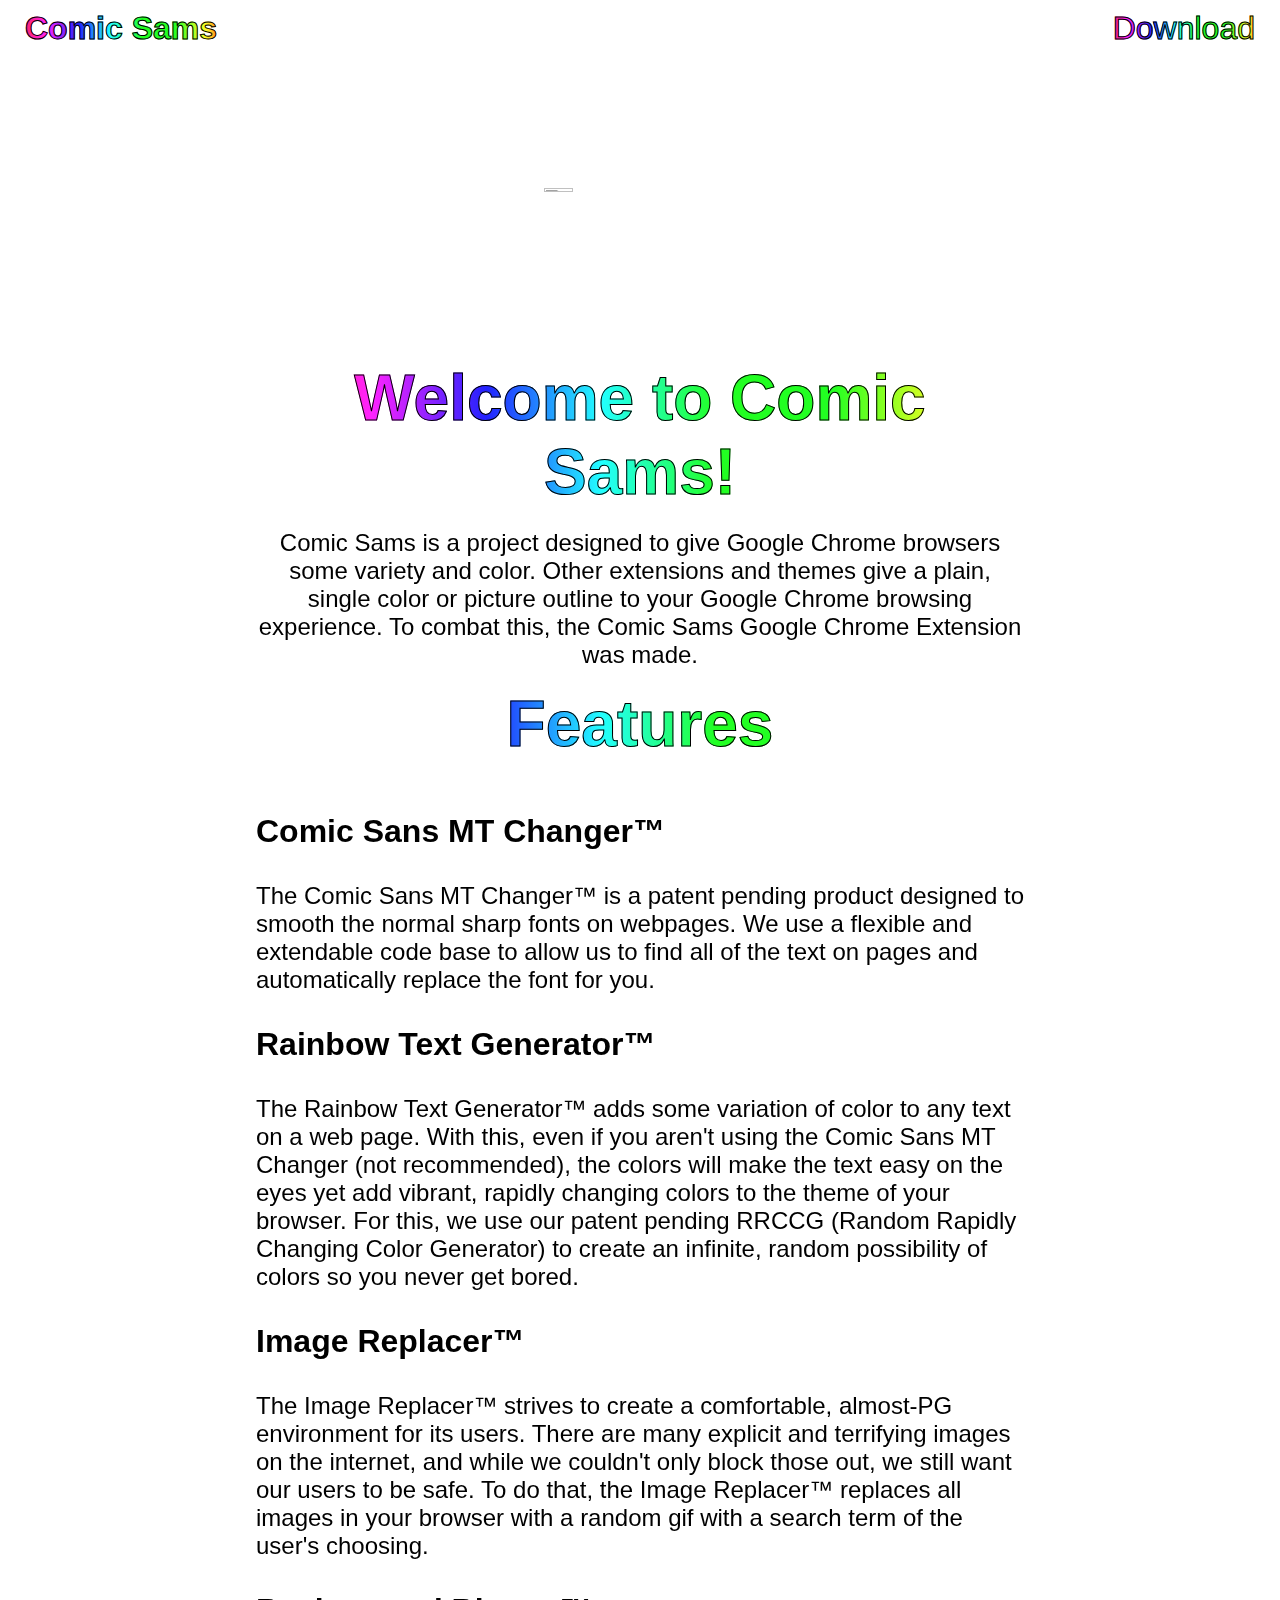
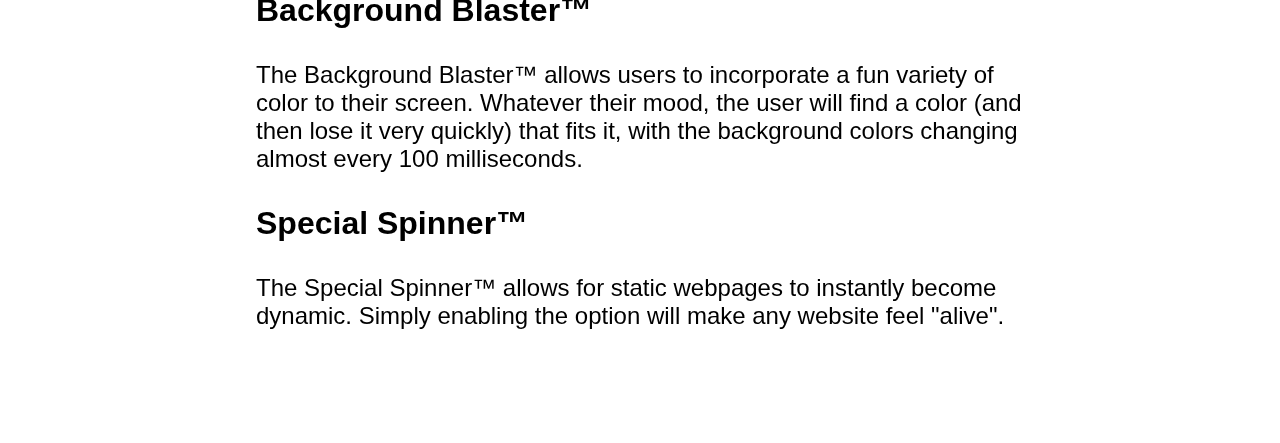
==== website/index.html @ c8db4ee5 "Remove inline styling and Javascript" ====
<head>
    <title>Home | Comic Sams Chrome Extension</title>
    <link rel="stylesheet" type="text/css" href="./index.css" />
    <meta name="description" content="Comic Sams is a project designed to give Google Chrome browsers some variety and color." />
    <meta name="keywords" content="sans,comic,sams,chrome,extension" />
    <link rel="shortcut icon" type="image/jpg" href="./images/favicon.ico" />
</head>

<body>
<div class="background"></div>
<nav>
    <h3 class="brand">Comic Sams</h3>
    <a class="brand download" href="https://chrome.google.com/webstore/detail/comic-sams/miodnionkealgmgafpmpilhlbgbabjdg" target="_blank">Download</a>
</nav>
<div class="header"><img alt="Comic Sams logo" src="./images/icon.png" class="header-image" /></div>
<div class="content">
    <h2 class="title">Welcome to Comic Sams!</h2>
    <div class="paragraph" id="description">
        Comic Sams is a project designed to give Google Chrome browsers some variety and color. Other extensions and themes give a plain, single color or picture outline to your Google Chrome browsing experience. To combat this, the
        Comic Sams Google Chrome Extension was made.
    </div>
    <br />
    <h2 class="title">Features</h2>
    <h3 class="subtitle">Comic Sans MT Changer&trade;</h3>
    <div class="paragraph">
        The Comic Sans MT Changer&trade; is a patent pending product designed to smooth the normal sharp fonts on webpages. We use a flexible and extendable code base to allow us to find all of the text on pages and automatically
        replace the font for you.
    </div>
    <h3 class="subtitle">Rainbow Text Generator&trade;</h3>
    <div class="paragraph">
        The Rainbow Text Generator&trade; adds some variation of color to any text on a web page. With this, even if you aren't using the Comic Sans MT Changer (not recommended), the colors will make the text easy on the eyes yet add
        vibrant, rapidly changing colors to the theme of your browser. For this, we use our patent pending RRCCG (Random Rapidly Changing Color Generator) to create an infinite, random possibility of colors so you never get bored.
    </div>
    <h3 class="subtitle">Image Replacer&trade;</h3>
    <div class="paragraph">
        The Image Replacer&trade; strives to create a comfortable, almost-PG environment for its users. There are many explicit and terrifying images on the internet, and while we couldn't only block those out, we still want our users
        to be safe. To do that, the Image Replacer&trade; replaces all images in your browser with a random gif with a search term of the user's choosing.
    </div>
    <h3 class="subtitle">Background Blaster&trade;</h3>
    <div class="paragraph">
        The Background Blaster&trade; allows users to incorporate a fun variety of color to their screen. Whatever their mood, the user will find a color (and then lose it very quickly) that fits it, with the background colors changing
        almost every 100 milliseconds.
    </div>
    <h3 class="subtitle">Special Spinner&trade;</h3>
    <div class="paragraph">The Special Spinner&trade; allows for static webpages to instantly become dynamic. Simply enabling the option will make any website feel "alive".</div>
</div>
<footer><a id="footer-copy" href="https://iamnoah.dev" target="_blank">&copy; Noah Richardson</a></footer>
<script src="./index.js"></script>
</body>
---- website/index.css ----
html, body {
    margin: 0;
    font-family: "Comic Sans MS", cursive, sans-serif;
    width: 100vw;
    height: 100vh;
    display: flex;
    flex-direction: column;
}

.background {
    position: fixed;
    z-index: -1;
    background: url("./images/background.jpg") no-repeat;
    background-size: cover;
    top: 0;
    bottom: 0;
    left: 0;
    right: 0;
}

nav {
    display: flex;
    flex-direction: row;
    flex: 1;
    background: #fff;
    align-items: center;
    justify-content: space-between;
    padding: 10px 15px;
}

.brand {
    font-size: 2em;
    padding: 0 10px;
    margin: 0;
    text-decoration: none;
    background-image: -webkit-gradient(
            linear,
            left top,
            right top,
            color-stop(0, #f22),
            color-stop(0.15, #f2f),
            color-stop(0.3, #22f),
            color-stop(0.45, #2ff),
            color-stop(0.6, #2f2),
            color-stop(0.75, #2f2),
            color-stop(0.9, #ff2),
            color-stop(1, #f22)
    );
    color: transparent;
    -webkit-background-clip: text;
    -webkit-text-stroke-width: 1px;
    -webkit-text-stroke-color: black;
    transition: background-position 0.3s ease;
}

.download:hover {
    background-position: 30px;
    transition: background-position 0.3s ease;
}

.header {
    width: 100%;
    display: flex;
    align-items: center;
    justify-content: center;
    padding: 100px 0;
}

.header-image {
    width: 15%;
}

.content {
    display: flex;
    background: #fff;
    flex-direction: column;
    flex: 1;
    width: 60%;
    padding: 30px 50px;
    border-radius: 15px;
    align-self: center;
}

.title {
    text-align: center;
    font-size: 4em;
    margin: 0 0 20px;
    background-image: -webkit-gradient(
            linear,
            left top,
            right top,
            color-stop(0, #f22),
            color-stop(0.15, #f2f),
            color-stop(0.3, #22f),
            color-stop(0.45, #2ff),
            color-stop(0.6, #2f2),
            color-stop(0.75, #2f2),
            color-stop(0.9, #ff2),
            color-stop(1, #f22)
    );
    color: transparent;
    -webkit-background-clip: text;
    -webkit-text-stroke-width: 1px;
    -webkit-text-stroke-color: black;
}

#description {
    text-align: center;
}

.subtitle {
    font-size: 2em;
}

.paragraph {
    font-size: 1.5em;
}

footer {
    max-width: 100%;
    display: flex;
    padding: 30px;
    align-items: center;
    justify-content: center;
}

#footer-copy {
    color: white;
    text-decoration: none;
    font-size: 20px;
    text-align: center;
}

#footer-copy:hover {
    opacity: 0.8;
}

@media screen and (min-width: 0px) and (max-width: 512px) {
    .header-image {
        width: 50% !important;
    }

    .brand {
        font-size: 2em;
    }

    .title {
        font-size: 2.5em;
        padding: 0 15px;
    }

    .content {
        width: 100%;
        border-radius: 0;
        padding: 15px 0;
    }

    .subtitle {
        text-align: center;
        padding: 0 15px;
    }

    .paragraph {
        font-size: 1.5em;
        text-align: center;
        padding: 0 15px;
    }

    #footer-copy {
        font-size: 30px;
    }
}

@media screen and (min-width: 513px) and (max-width: 1024px) {
    .header-image {
        width: 30%;
    }

    .brand {
        font-size: 3em;
    }

    .nav-list {
        text-align: center;
        font-size: 1.5em;
    }

    .content {
        width: 80%;
        padding: 15px 30px;
    }

    .subtitle {
        text-align: center;
    }

    #footer-copy {
        font-size: 30px;
    }
}
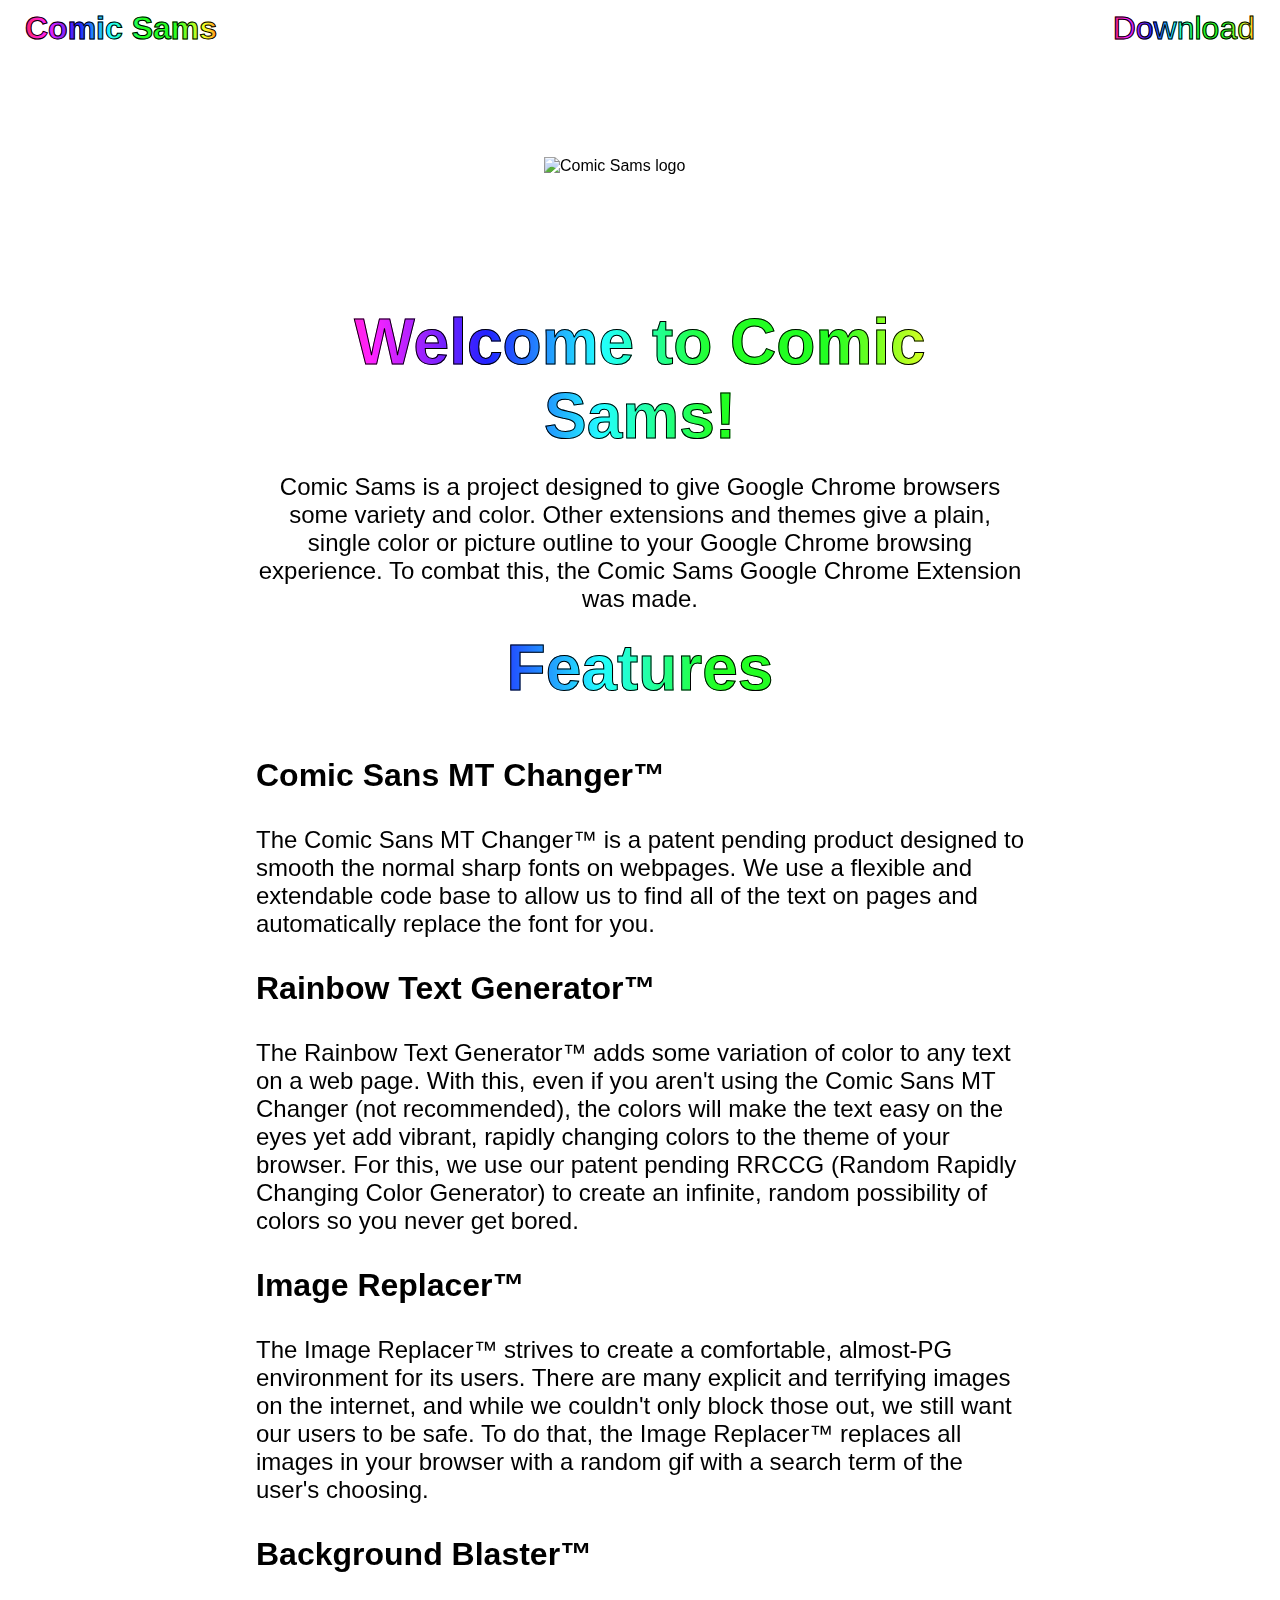
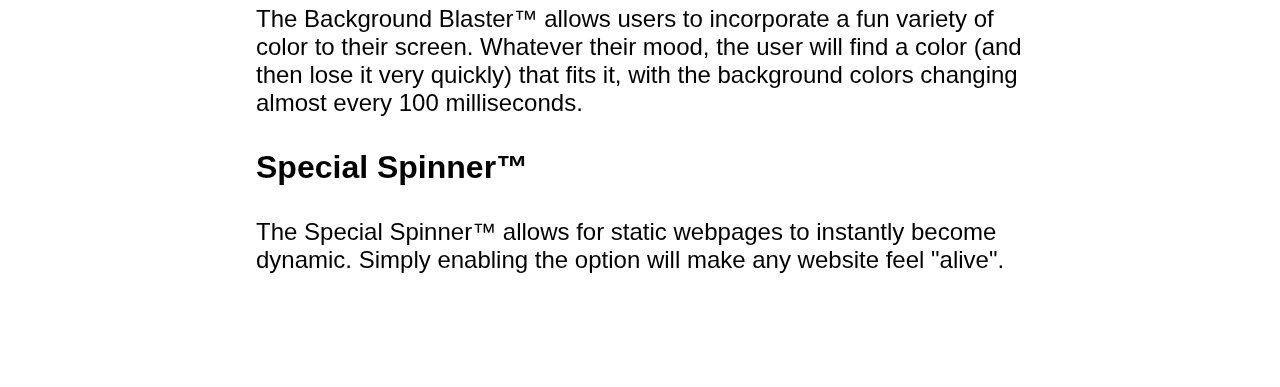
==== commit c76fd5b9: "Increase best practices performance" ====
--- a/website/index.html
+++ b/website/index.html
@@ -1,16 +1,19 @@
+<!DOCTYPE html>
+<html lang="en">
 <head>
     <title>Home | Comic Sams Chrome Extension</title>
     <link rel="stylesheet" type="text/css" href="./index.css" />
     <meta name="description" content="Comic Sams is a project designed to give Google Chrome browsers some variety and color." />
     <meta name="keywords" content="sans,comic,sams,chrome,extension" />
     <link rel="shortcut icon" type="image/jpg" href="./images/favicon.ico" />
+    <meta charset="UTF-8" />
 </head>
 
 <body>
 <div class="background"></div>
 <nav>
     <h3 class="brand">Comic Sams</h3>
-    <a class="brand download" href="https://chrome.google.com/webstore/detail/comic-sams/miodnionkealgmgafpmpilhlbgbabjdg" target="_blank">Download</a>
+    <a class="brand download" rel="noopener" href="https://chrome.google.com/webstore/detail/comic-sams/miodnionkealgmgafpmpilhlbgbabjdg" target="_blank">Download</a>
 </nav>
 <div class="header"><img alt="Comic Sams logo" src="./images/icon.png" class="header-image" /></div>
 <div class="content">
@@ -44,6 +47,8 @@
     <h3 class="subtitle">Special Spinner&trade;</h3>
     <div class="paragraph">The Special Spinner&trade; allows for static webpages to instantly become dynamic. Simply enabling the option will make any website feel "alive".</div>
 </div>
-<footer><a id="footer-copy" href="https://iamnoah.dev" target="_blank">&copy; Noah Richardson</a></footer>
+<footer><a id="footer-copy" rel="noopener" href="https://iamnoah.dev" target="_blank">&copy; Noah Richardson</a></footer>
 <script src="./index.js"></script>
 </body>
+
+</html>
